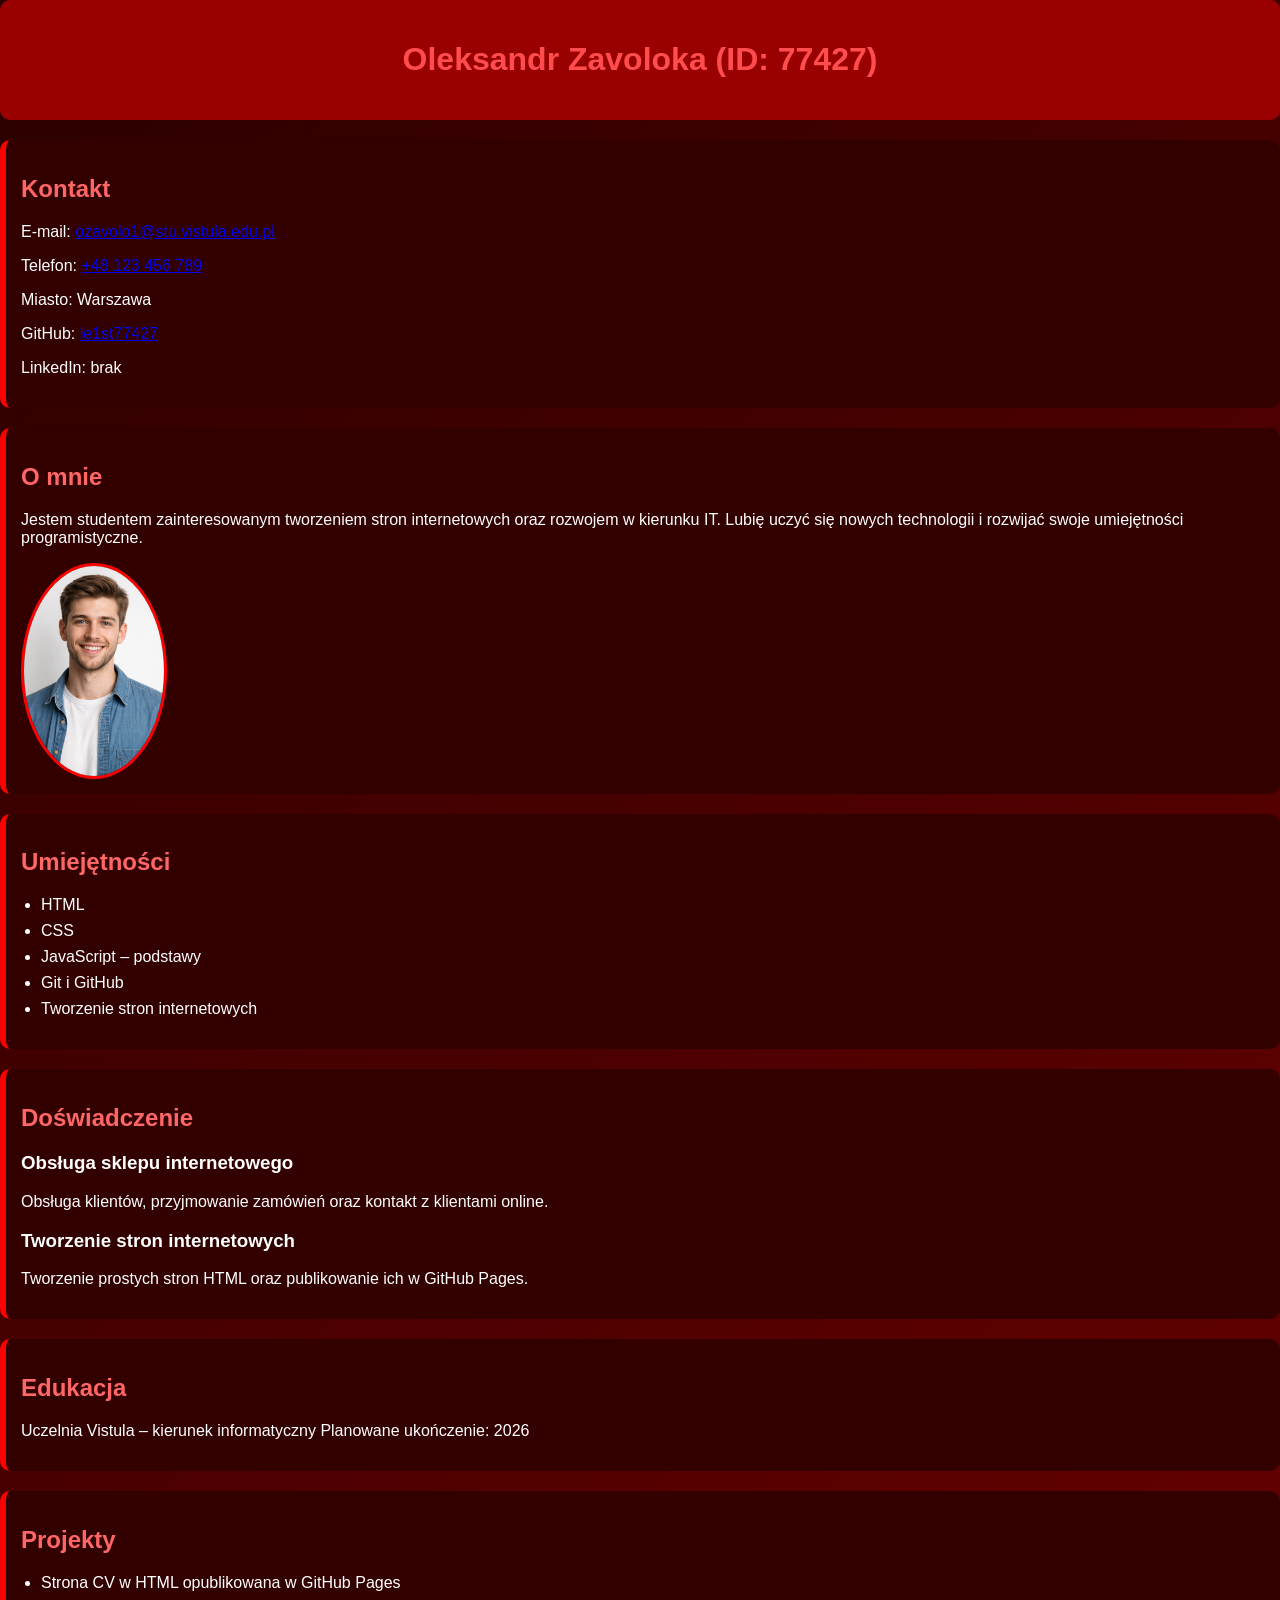
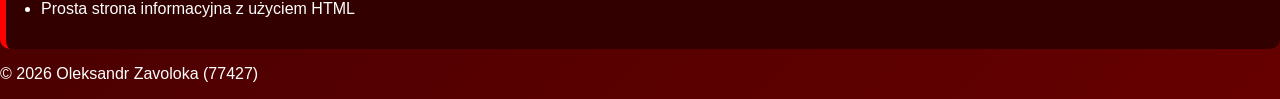
==== zad3_motyw/index.html @ 41411750 "Add files via upload" ====
<link rel="stylesheet" href="red.css">


<!DOCTYPE html>
<html lang="pl">
<head>
    <meta charset="UTF-8">
    <meta name="viewport" content="width=device-width, initial-scale=1.0">

    <title>Oleksandr Zavoloka 77427 - CV</title>

    <!-- Podłączenie pliku CSS -->
    <link rel="stylesheet" href="styles.css">

</head>

<body>

<header>
    <h1>Oleksandr Zavoloka (ID: 77427)</h1>
</header>

<main>

<section id="kontakt">
    <h2>Kontakt</h2>

    <p>
        E-mail:
        <a href="mailto:ozavolo1@stu.vistula.edu.pl">
            ozavolo1@stu.vistula.edu.pl
        </a>
    </p>

    <p>
        Telefon:
        <a href="tel:+48123456789">
            +48 123 456 789
        </a>
    </p>

    <p>Miasto: Warszawa</p>

    <p>
        GitHub:
        <a href="https://github.com/le1st77427"
           target="_blank"
           rel="noopener noreferrer">
           le1st77427
        </a>
    </p>

    <p>
        LinkedIn:
                   brak
        </a>
    </p>

</section>


<section id="o-mnie">
    <h2>O mnie</h2>

    <p>
        Jestem studentem zainteresowanym tworzeniem stron internetowych
        oraz rozwojem w kierunku IT. Lubię uczyć się nowych technologii
        i rozwijać swoje umiejętności programistyczne.
    </p>

    <img src="photo.jpg"
         alt="Zdjęcie profilowe studenta Oleksandra Zavoloki">

</section>


<section id="umiejetnosci">
    <h2>Umiejętności</h2>

    <ul>
        <li>HTML</li>
        <li>CSS</li>
        <li>JavaScript – podstawy</li>
        <li>Git i GitHub</li>
        <li>Tworzenie stron internetowych</li>
    </ul>

</section>


<section id="doswiadczenie">
    <h2>Doświadczenie</h2>

    <article>
        <h3>Obsługa sklepu internetowego</h3>
        <p>
            Obsługa klientów, przyjmowanie zamówień
            oraz kontakt z klientami online.
        </p>
    </article>

    <article>
        <h3>Tworzenie stron internetowych</h3>
        <p>
            Tworzenie prostych stron HTML
            oraz publikowanie ich w GitHub Pages.
        </p>
    </article>

</section>


<section id="edukacja">
    <h2>Edukacja</h2>

    <p>
        Uczelnia Vistula – kierunek informatyczny  
        Planowane ukończenie: 2026
    </p>

</section>


<section id="projekty">
    <h2>Projekty</h2>

    <ul>
        <li>Strona CV w HTML opublikowana w GitHub Pages</li>
        <li>Prosta strona informacyjna z użyciem HTML</li>
    </ul>

</section>

</main>


<footer>
    <p>
        © 2026 Oleksandr Zavoloka (77427)
    </p>
</footer>

</body>
</html>
---- zad3_motyw/red.css ----
body {

font-family: Arial, sans-serif;

margin: 0;

background: linear-gradient(
135deg,
#2b0000,
#660000
);

color: white;

}


.container {

width: 90%;

margin: 30px auto;

background: #1a0000;

padding: 20px;

border-radius: 15px;

box-shadow: 0 0 20px rgba(255,0,0,0.5);

}


header {

text-align: center;

padding: 20px;

background: #990000;

border-radius: 10px;

}


h1 {

color: #ff4d4d;

}


section {

margin-top: 20px;

padding: 15px;

background: #330000;

border-left: 6px solid red;

border-radius: 10px;

}


h2 {

color: #ff6666;

}


img {

width: 140px;

border-radius: 50%;

border: 3px solid red;

}


ul {

padding-left: 20px;

}


li {

margin-bottom: 8px;

}
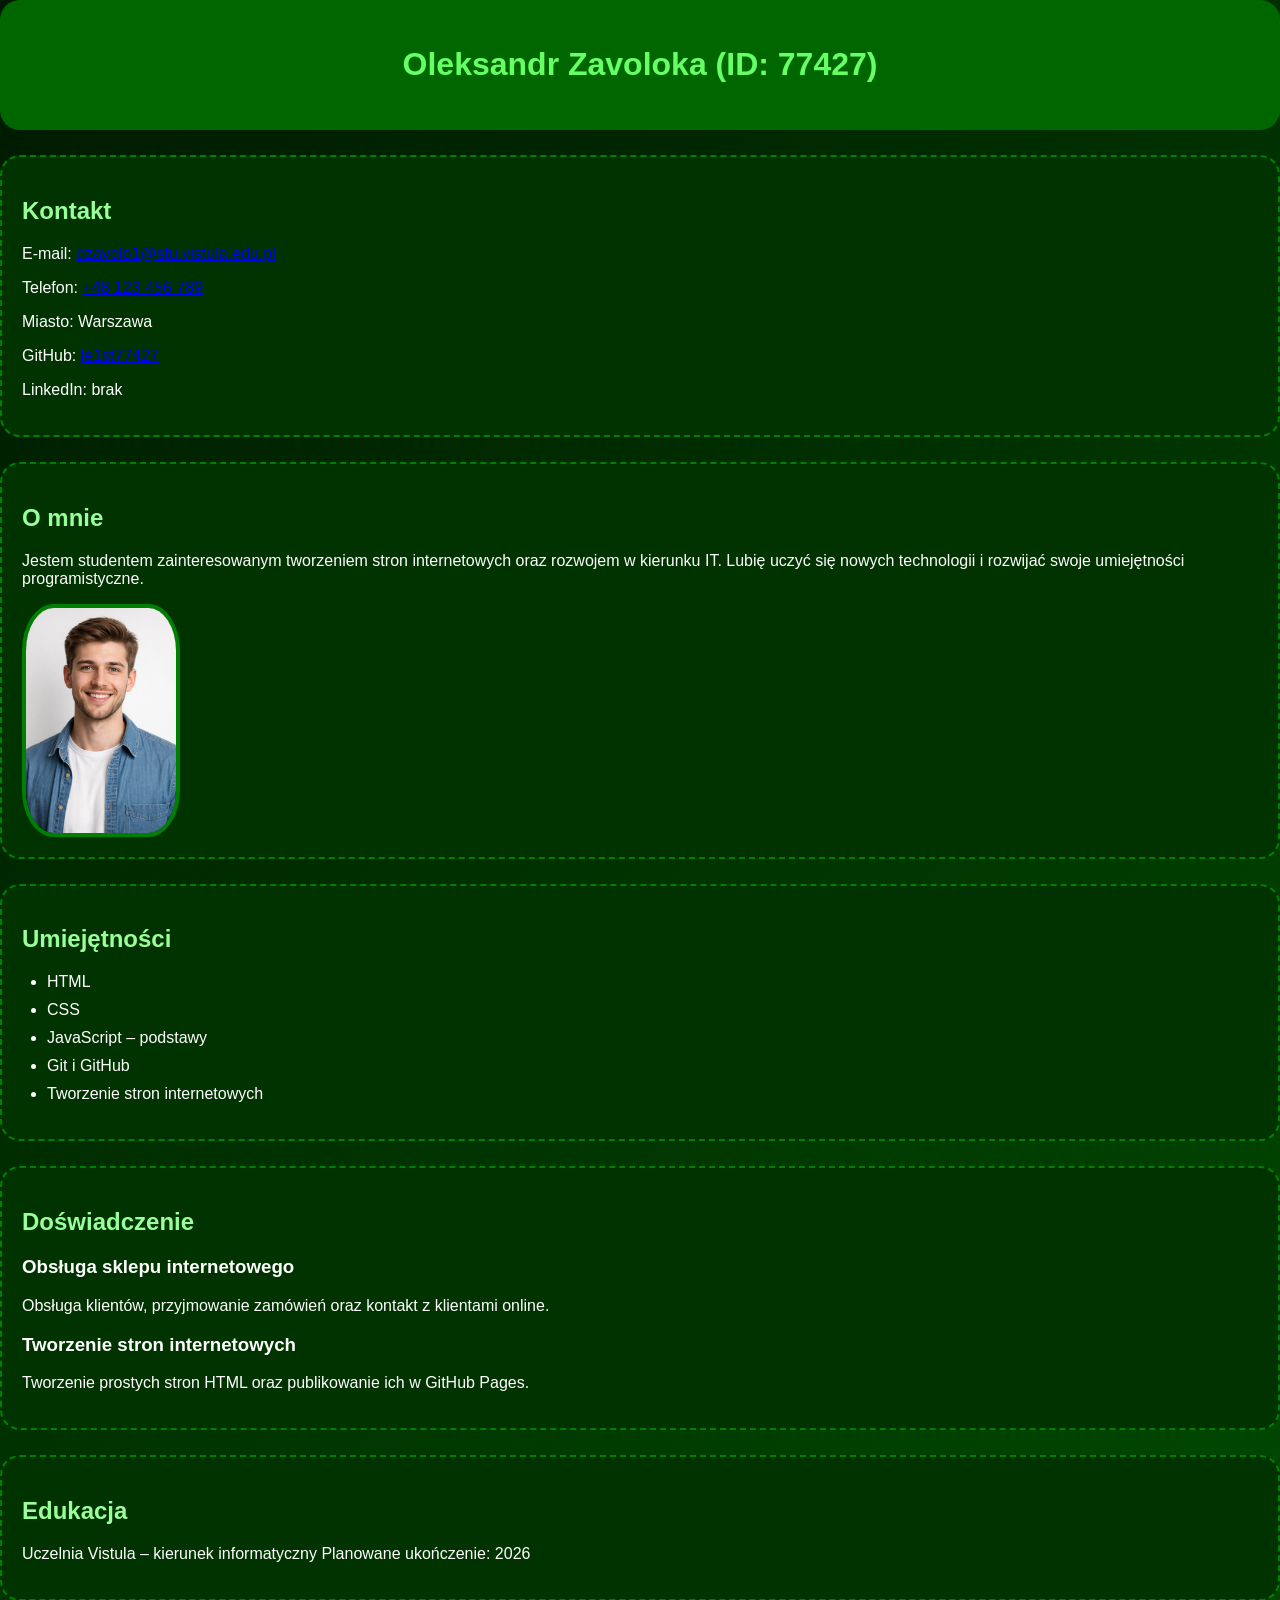
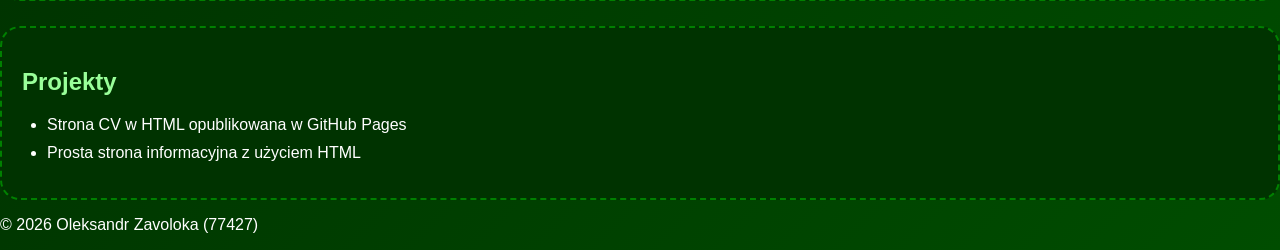
==== commit 1bcb0fe5: "index.html" ====
--- a/zad3_motyw/index.html
+++ b/zad3_motyw/index.html
@@ -1,4 +1,4 @@
-<link rel="stylesheet" href="red.css">
+<link rel="stylesheet" href="green.css">
 
 
 <!DOCTYPE html>
@@ -141,4 +141,4 @@
 </footer>
 
 </body>
-</html>+</html>
--- a/zad3_motyw/green.css
+++ b/zad3_motyw/green.css
@@ -0,0 +1,99 @@
+body {
+
+font-family: Verdana, sans-serif;
+
+margin: 0;
+
+background: linear-gradient(
+135deg,
+#001a00,
+#004d00
+);
+
+color: white;
+
+}
+
+
+.container {
+
+width: 85%;
+
+margin: 40px auto;
+
+background: #002b00;
+
+padding: 25px;
+
+border-radius: 25px;
+
+box-shadow: 0 0 20px rgba(0,255,0,0.5);
+
+}
+
+
+header {
+
+text-align: center;
+
+padding: 25px;
+
+background: #006600;
+
+border-radius: 20px;
+
+}
+
+
+h1 {
+
+color: #66ff66;
+
+}
+
+
+section {
+
+margin-top: 25px;
+
+padding: 20px;
+
+background: #003300;
+
+border: 2px dashed green;
+
+border-radius: 20px;
+
+}
+
+
+h2 {
+
+color: #99ff99;
+
+}
+
+
+img {
+
+width: 150px;
+
+border-radius: 20%;
+
+border: 4px solid green;
+
+}
+
+
+ul {
+
+padding-left: 25px;
+
+}
+
+
+li {
+
+margin-bottom: 10px;
+
+}
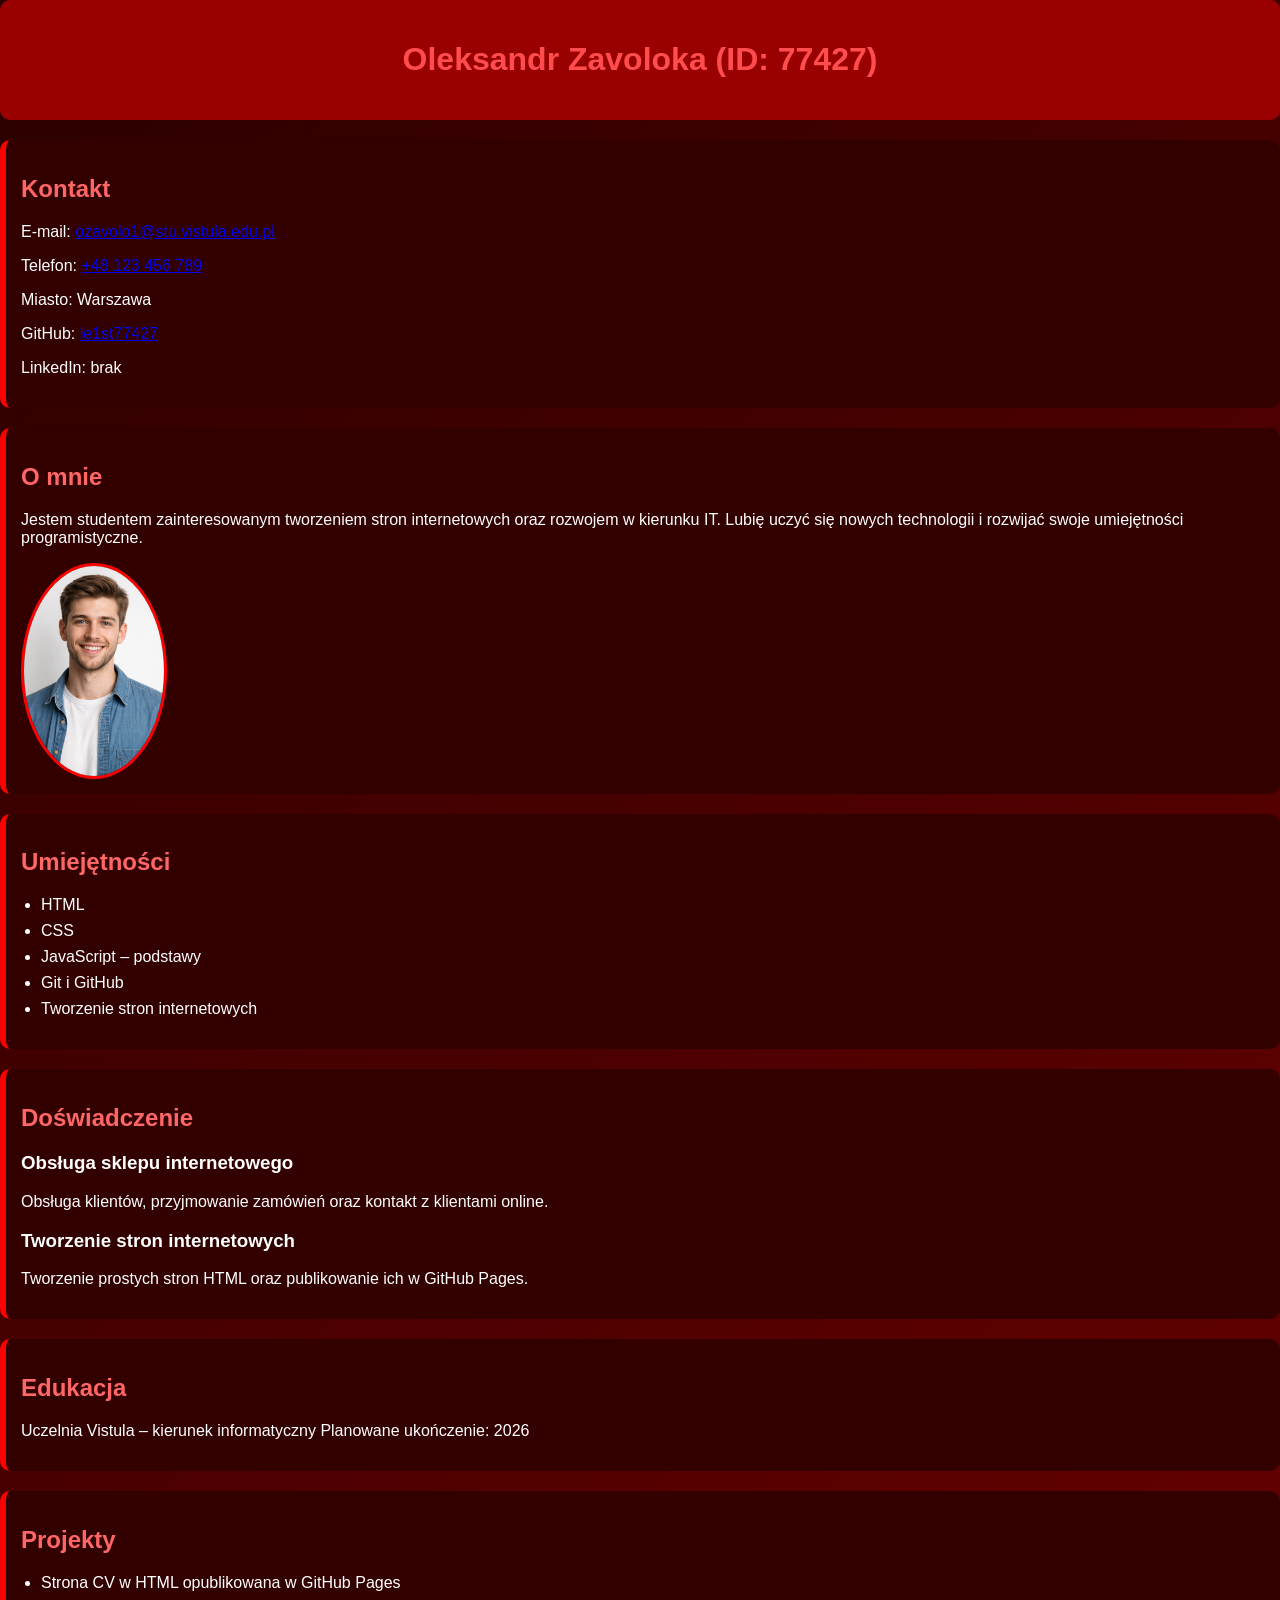
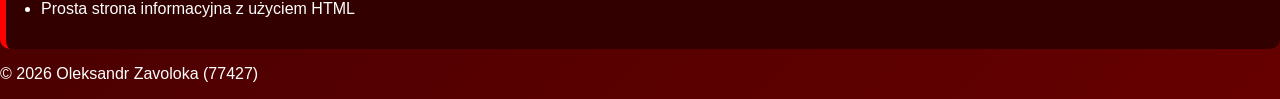
==== commit 3056b6ec: "index.html" ====
--- a/zad3_motyw/index.html
+++ b/zad3_motyw/index.html
@@ -1,4 +1,4 @@
-<link rel="stylesheet" href="green.css">
+<link rel="stylesheet" href="red.css">
 
 
 <!DOCTYPE html>
--- a/zad3_motyw/red.css
+++ b/zad3_motyw/red.css
@@ -0,0 +1,99 @@
+body {
+
+font-family: Arial, sans-serif;
+
+margin: 0;
+
+background: linear-gradient(
+135deg,
+#2b0000,
+#660000
+);
+
+color: white;
+
+}
+
+
+.container {
+
+width: 90%;
+
+margin: 30px auto;
+
+background: #1a0000;
+
+padding: 20px;
+
+border-radius: 15px;
+
+box-shadow: 0 0 20px rgba(255,0,0,0.5);
+
+}
+
+
+header {
+
+text-align: center;
+
+padding: 20px;
+
+background: #990000;
+
+border-radius: 10px;
+
+}
+
+
+h1 {
+
+color: #ff4d4d;
+
+}
+
+
+section {
+
+margin-top: 20px;
+
+padding: 15px;
+
+background: #330000;
+
+border-left: 6px solid red;
+
+border-radius: 10px;
+
+}
+
+
+h2 {
+
+color: #ff6666;
+
+}
+
+
+img {
+
+width: 140px;
+
+border-radius: 50%;
+
+border: 3px solid red;
+
+}
+
+
+ul {
+
+padding-left: 20px;
+
+}
+
+
+li {
+
+margin-bottom: 8px;
+
+}
